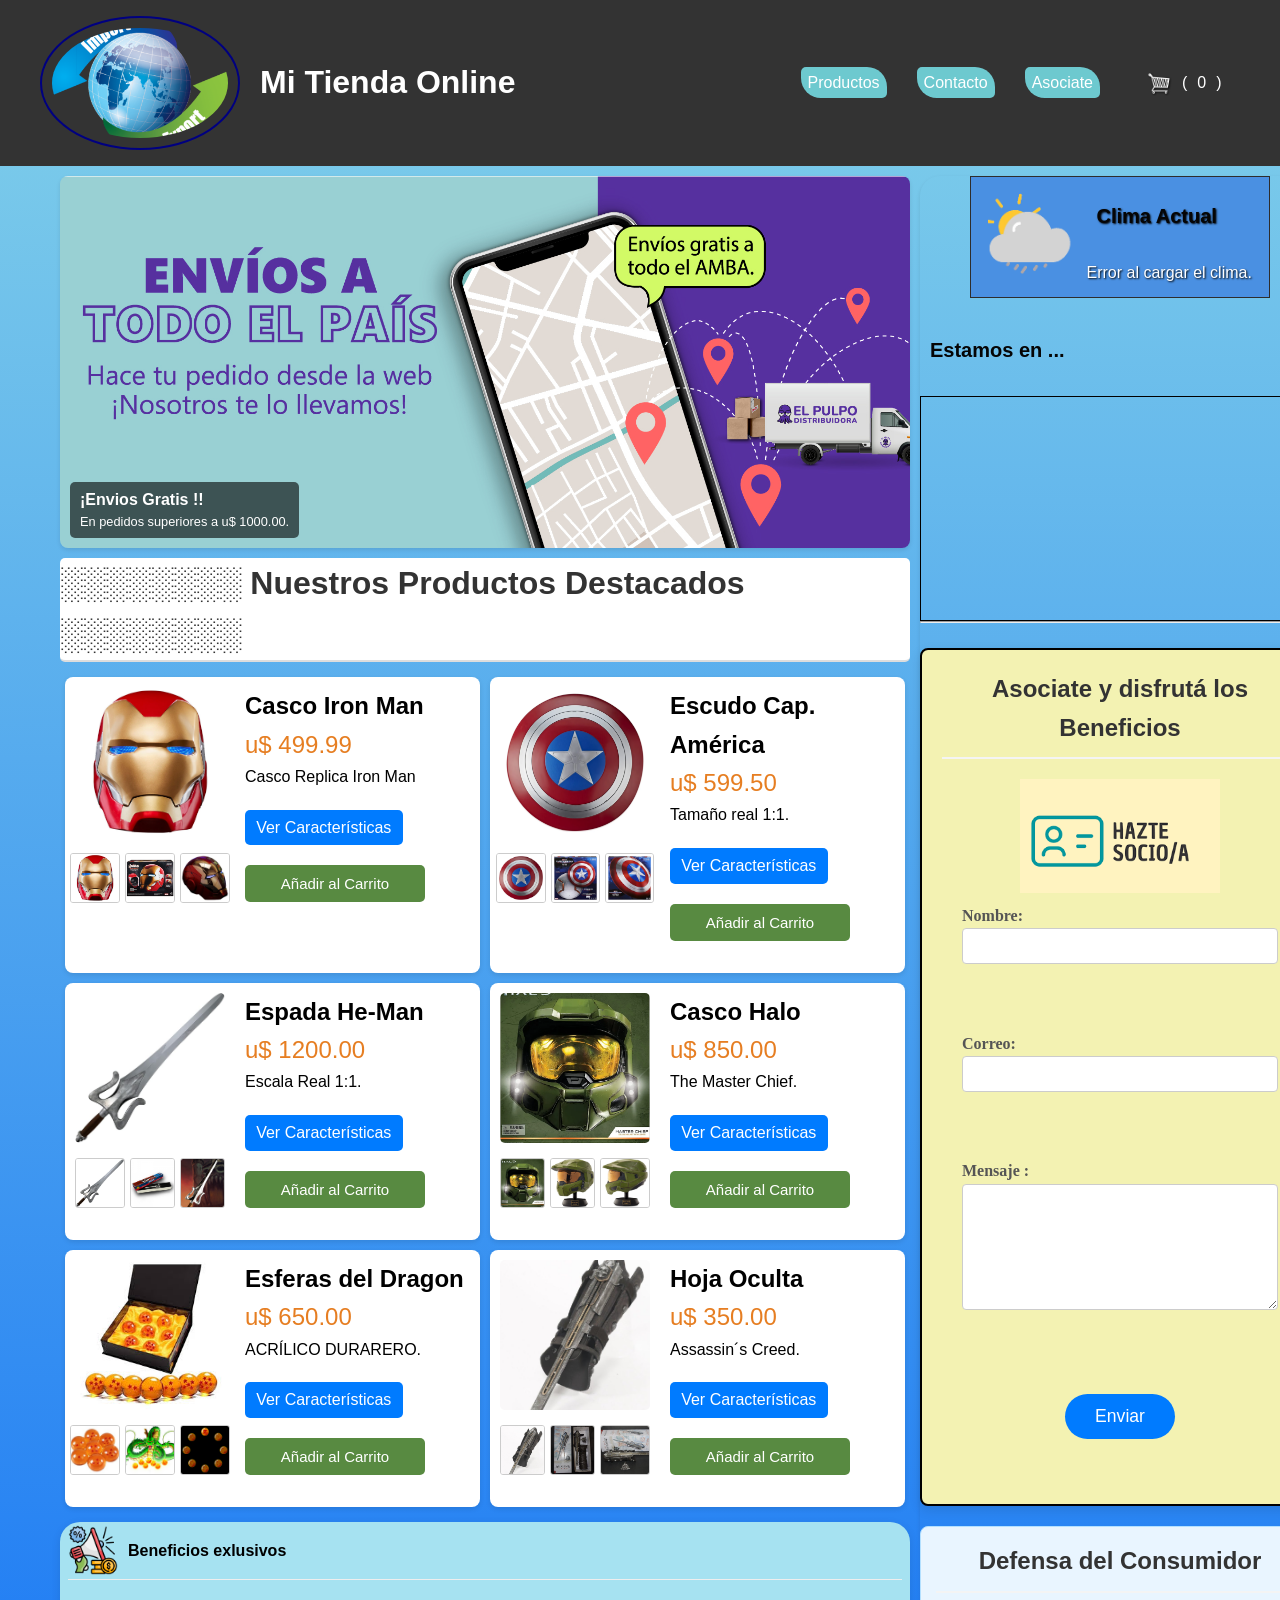
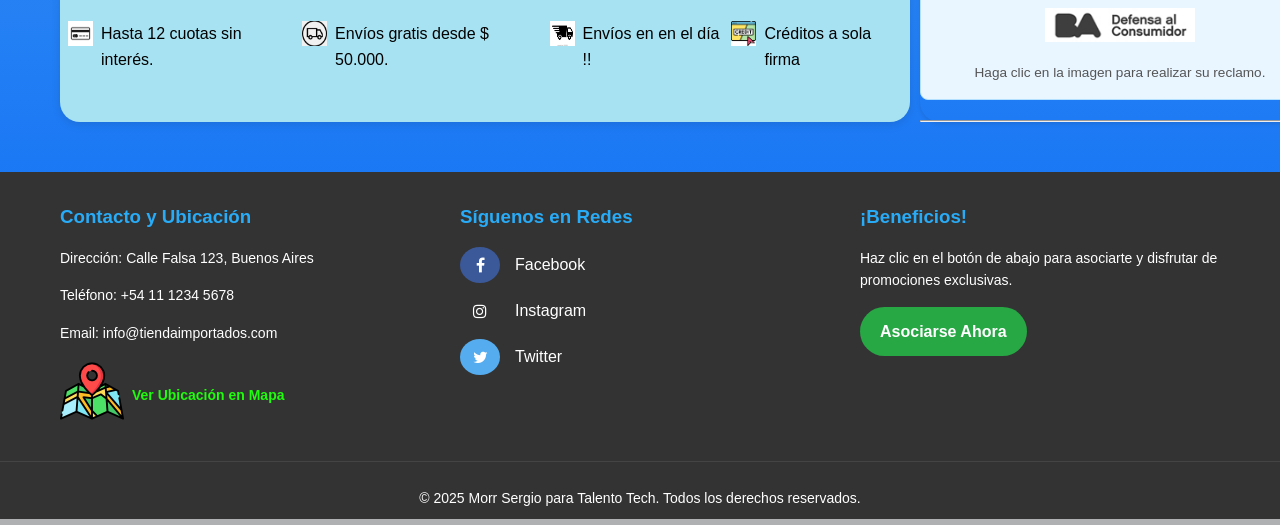
==== index.html @ f945c6f9 "Add files via upload" ====
<!DOCTYPE html>
<html lang="es">
<head>
    <meta charset="UTF-8">
    <meta name="viewport" content="width=device-width, initial-scale=1.0">
    <meta name="Keywords" lang="es" content="HTML,desarrollo,crear, ecommerce">
    <meta name="Keywords" lang="en" content="HTML,development,build, ecommerce">
    <meta name="description" content="HTML">
    <meta name="author" content="SEGAMO">
    <title>MiSitio-WEB</title>
    <link rel="stylesheet" href="./style.css"> 
    <link rel="stylesheet" href="https://cdnjs.cloudflare.com/ajax/libs/font-awesome/4.7.0/css/font-awesome.min.css">
    
</head>
<body>
    <header>
        <nav class="navbar">
            <div class="logo">
                <img src="./imag/logoimport1.png" alt="Logo de Mi Tienda" class="logo-img" loading="lazy">
                <span class="site-title">Mi Tienda Online</span> 
            </div>

            <ul class="nav-links" id="navLinks">
                <li><a href="#productos_destacados">Productos</a></li>
                <li><a href="#contacto">Contacto</a></li>
                <li><a href="#formulario">Asociate</a></li>
                <li class="cart-icon-container">
                    <a href="#" id="open-cart-btn">
                        <img src="./imag/carrito.png" alt="Icono de carrito" class="cart-img" loading="lazy"> 
                        (<span id="cart-count">0</span>)
                    </a>
                </li>   
            </ul>
            <div class="burger" id="burger">
                <div class="line1"></div>
                <div class="line2"></div>
                <div class="line3"></div>
            </div>
        </nav>
        <div id="cart-dropdown" class="cart-dropdown-content">
            <h2>🛒 Carrito de Compra</h2>
            <div id="items-carrito">
                <p>El carrito está vacío.</p>
            </div>
            <p>Total: $<span id="total-carrito">0.00</span></p>
            <button onclick="clearCart()">Vaciar Carrito</button>
            <button>Finalizar Compra</button>
        </div>

    </header>

    <main>
        <aside id="sidebar-vacio">
                <div id="imag-container-horizontal">
                        <img src="./imag/fondoclima.webp" alt="clima"  loading="lazy">
                        <div class="texto-clima" >
                            <h1>Clima Actual</h1>
                            <p id="temperatura">Cargando datos...<br>Pronóstico: Soleado</p> 
                        </div>
                </div>
            <br>
                <h1>Estamos en ...</h1>
            <div class="map-responsive" id="mapa">
                
                <iframe src="https://www.google.com/maps/embed?pb=!1m14!1m12!1m3!1d26270.66943883035!2d-58.522718499999996!3d-34.608367!2m3!1f0!2f0!3f0!3m2!1i1024!2i768!4f13.1!5e0!3m2!1ses-419!2sar!4v1764451738789!5m2!1ses-419!2sar" width="450" height="700" style="border:1px solid;" allowfullscreen="" loading="lazy" referrerpolicy="no-referrer-when-downgrade"></iframe>
            </div>
            <hr>
            <br>
            <div class="form-container" id="formulario-contacto">
                <h3>Asociate y disfrutá los Beneficios</h3>
                <form action="https://formspree.io/f/mandqkyv" method="POST" autocomplete="on" id="formulario">
                    <img src="./imag/socio.png" alt="socio"  loading="lazy">
                    <label><b>Nombre: </b><input type="text" name="nombre" required></label><br>
                    <br>
                    <label><b>Correo: </b><input type="email" name="correo" required></label><br>
                    <br>
                    <label><b>Mensaje : </b><textarea name="message" rows="6" cols="35" required></textarea></label>
                    <br><br>
                    <button type="submit" id="enviar">Enviar</button>
                    <br>
                    <br>
                    
                   
                </form>
            </div>
            <div class="defensa-consumidor-section">
                        <h3>Defensa del Consumidor</h3>
                        <a href="https://www.argentina.gob.ar/economia/industria-y-comercio/defensadelconsumidor" target="_blank" rel="noopener noreferrer" aria-label="Enlace a Defensa del Consumidor Argentina">
                            <img src="./imag/defensa1.jpg" alt="Logo Defensa del Consumidor"  loading="lazy" class="logo-defensa-img">
                        </a>
                        <p>Haga clic en la imagen para realizar su reclamo.</p>
            </div>
                    
                    <hr> 
        </aside>

        <div class="main-content-wrapper">
            <section class="slider-container" id="main-slider">
                <div class="slide">
                    <img src="./imag/envios.jpg" alt="Oferta de Verano" loading="lazy">
                    <div class="slide-content">
                        <h2>¡Envios Gratis !!</h2>
                        <p>En pedidos superiores a u$ 1000.00.</p>
                    </div>
                </div>
                <div class="slide">
                    <img src="./imag/cuotas.jpg" alt="Nuevos Productos" loading="lazy">
                    <div class="slide-content">
                        <h2>Cuotas</h2>
                        <p>Hasta 12 cuotas sin interes !!!.</p>
                    </div>
                </div>
                <div class="slide">
                    <img src="./imag/mercadopago.webp" alt="Envío Gratis" loading="lazy">
                     <div class="slide-content">
                        <h2>Mercado Pago</h2>
                        <p>Aceptamos Mercado Pago y Transferencia !!!.</p>
                    </div>
                </div>
            </section>
            <h1 class="section-title" id="productos_destacados">░░░░░░░░ Nuestros Productos Destacados ░░░░░░░░</h1>
            <section class="product-grid-container">
                
                <!-- PRODUCTO 1 -->
                <div class="product-card">
                    <div class="gallery">
                        <img src="./imag/casco1.jpg" alt="Imagen principal P1" class="main-image" id="mainImage1" loading="lazy">
                        <div class="thumbnails">
                            <img src="./imag/casco1.jpg" alt="P1 Thumbnail A" onclick="changeImage('mainImage1', './imag/casco1.jpg')" loading="lazy">
                            <img src="./imag/casco2.jpg" alt="P1 Thumbnail B" onclick="changeImage('mainImage1', './imag/casco2.jpg')" loading="lazy">
                            <img src="./imag/casco3.webp" alt="P1 Thumbnail C" onclick="changeImage('mainImage1', './imag/casco3.webp')" loading="lazy">
                        </div>
                    </div>
                    <div class="product-details">
                        <h1>Casco Iron Man</h1>
                        <p class="price">u$ 499.99</p>
                        <p>Casco Replica Iron Man </p>
                        <a href="./pages/pages1/index1.html" target="top" class="btn-features" loading="lazy">Ver Características</a>
                        <button onclick="addToCart({id: 1, name: 'Casco Iron man', price: 499.99, image: '../imag/casco1.jpg'})">Añadir al Carrito</button>
                    </div>
                </div>

                <!-- PRODUCTO 2 -->
                <div class="product-card">
                    <div class="gallery">
                        <img src="./imag/escudo1.webp" alt="Imagen principal P2" class="main-image" id="mainImage2" loading="lazy">
                        <div class="thumbnails">
                            <img src="./imag/escudo1.webp" alt="P2 Thumbnail A" onclick="changeImage('mainImage2', './imag/escudo1.webp')" loading="lazy">
                            <img src="./imag/escudo2.webp" alt="P2 Thumbnail B" onclick="changeImage('mainImage2', './imag/escudo2.webp')" loading="lazy">
                            <img src="./imag/escudo3.webp" alt="P2 Thumbnail B" onclick="changeImage('mainImage2', './imag/escudo3.webp')" loading="lazy">
                        </div>
                    </div>
                    <div class="product-details">
                        <h1>Escudo Cap. América</h1>
                        <p class="price">u$ 599.50</p>
                        <p>Tamaño real 1:1.</p>
                        <a href="./pages/pages2/index2.html" target="top" class="btn-features" loading="lazy">Ver Características</a>
                        <button onclick="addToCart({id: 2, name: 'Escudo Capitan América', price: 599.50, image: './imag/escudo1.webp'})">Añadir al Carrito</button>
                    </div>
                </div>

                <!--  PRODUCTO 3 -->
                <div class="product-card">
                    <div class="gallery">
                        <img src="./imag/espada1.jpg" alt="Imagen principal P3" class="main-image" id="mainImage3" loading="lazy">
                        <div class="thumbnails">
                             <img src="./imag/espada1.jpg" alt="P3 Thumbnail A" onclick="changeImage('mainImage3', './imag/espada1.jpg')" loading="lazy">
                            <img src="./imag/espada4.jpg" alt="P3 Thumbnail B" onclick="changeImage('mainImage3', './imag/espada4.jpg')" loading="lazy">
                            <img src="./imag/espada3.jpg" alt="P3 Thumbnail B" onclick="changeImage('mainImage3', './imag/espada3.jpg')" loading="lazy">
                        </div>
                    </div>
                    <div class="product-details">
                        <h1>Espada He-Man</h1>
                        <p class="price">u$ 1200.00</p>
                        <p>Escala Real 1:1.</p>
                        <a href="./pages/pages3/index3.html" target="top" class="btn-features">Ver Características</a>
                        <button onclick="addToCart({id: 3, name: 'Espada de Heman', price: 1200.00, image: './imag/espada1.jpg'})" loading="lazy">Añadir al Carrito</button>
                    </div>
                </div>
                
                <!-- PRODUCTO 4 -->
                <div class="product-card">
                    <div class="gallery">
                        <img src="./imag/halo1.webp" alt="Imagen principal P4" class="main-image" id="mainImage4" loading="lazy">
                        <div class="thumbnails">
                             <img src="./imag/halo1.webp" alt="P4 Thumbnail A" onclick="changeImage('mainImage4', './imag/halo1.webp')" loading="lazy">
                            <img src="./imag/halo2.webp" alt="P4 Thumbnail B" onclick="changeImage('mainImage4', './imag/halo2.webp')" loading="lazy">
                            <img src="./imag/halo3.webp" alt="P4 Thumbnail B" onclick="changeImage('mainImage4', './imag/halo3.webp')" loading="lazy">
                        </div>
                    </div>
                    <div class="product-details">
                        <h1>Casco Halo </h1>
                        <p class="price">u$ 850.00</p>
                        <p>The Master Chief.</p>
                        <a href="./pages/pages4/index4.html" target="top" class="btn-features">Ver Características</a>
                        <button onclick="addToCart({id: 4, name: 'Casco Halo', price: 850.00, image: './imag/casco1.jpg'})">Añadir al Carrito</button>
                    </div>
                </div>
                <!-- PRODUCTO 5 -->
                <div class="product-card">
                    <div class="gallery">
                        <img src="./imag/esfera1.jpeg" alt="Imagen principal P5" class="main-image" id="mainImage5" loading="lazy">
                        <div class="thumbnails">
                             <img src="./imag/esfera2.jpeg" alt="P5 Thumbnail A" onclick="changeImage('mainImage5', './imag/esfera2.jpeg')" loading="lazy">
                            <img src="./imag/esfera3.jpeg" alt="P5 Thumbnail B" onclick="changeImage('mainImage5', './imag/esfera3.jpeg')" loading="lazy">
                            <img src="./imag/esfera4.gif" alt="P5 Thumbnail B" onclick="changeImage('mainImage5', './imag/esfera4.gif')" loading="lazy">
                        </div>
                    </div>
                    <div class="product-details">
                        <h1>Esferas del Dragon </h1>
                        <p class="price">u$ 650.00</p>
                        <p>ACRÍLICO DURARERO.</p>
                        <a href="./pages/pages5/index5.html" target="top" class="btn-features">Ver Características</a>
                        <button onclick="addToCart({id: 5, name: 'Esferas del Dragon', price: 850.00, image: './imag/esfera4.gif'})">Añadir al Carrito</button>
                    </div>
                </div>
                <!--PRODUCTO 6 -->
                <div class="product-card">
                    <div class="gallery">
                        <img src="./imag/daga1.jpg" alt="Imagen principal P6" class="main-image" id="mainImage6" loading="lazy">
                        <div class="thumbnails">
                             <img src="./imag/daga1.jpg" alt="P6 Thumbnail A" onclick="changeImage('mainImage6', './imag/daga1.jpg')" loading="lazy">
                            <img src="./imag/daga2.jpg" alt="P6 Thumbnail B" onclick="changeImage('mainImage6', './imag/daga2.jpg')" loading="lazy">
                            <img src="./imag/daga3.jpg" alt="P6 Thumbnail B" onclick="changeImage('mainImage6', './imag/daga3.jpg')" loading="lazy">
                        </div>
                    </div>
                    <div class="product-details">
                        <h1>Hoja Oculta  </h1>
                        <p class="price">u$ 350.00</p>
                        <p>Assassin´s Creed.</p>
                        <a href="./pages/pages6/index6.html" target="top" class="btn-features">Ver Características</a>
                        <button onclick="addToCart({id: 6, name: 'Hoja Oculta', price: 850.00, image: './imag/....'})">Añadir al Carrito</button>
                    </div>
                </div>
            </section>
            
            <!-- BENEFICIOS -->
            <article>
                <div class="articulo2-wrapper">
                        <div class="beneficios-titulo">
                            <img src="./imag/descuento.png" alt="logo" class="logo-beneficio" loading="lazy">
                            <p><strong>Beneficios exlusivos</strong></p>
                        </div>
                        <br>
                        <div class="beneficios-iconos">
                            <img src="./imag/tarjetaicon.jpg" alt="medios" style="width: 25px;height:25px" loading="lazy">
                            <p>Hasta 12 cuotas sin interés.</p>
                            <br>
                            <img src="./imag/envio.png" alt="envios" style="width: 25px;height:25px" loading="lazy"> 
                            <p>Envíos gratis desde $ 50.000.</p>  
                            <br>
                            <img src="./imag/enviorapido.png" alt="enviosrapido" style="width: 25px;height:25px" loading="lazy"> 
                            <p>Envíos en en el día !!</p> 

                            <img src="./imag/creditos.png" alt="creditos" style="width: 25px;height:25px" loading="lazy"> 
                            <p>Créditos a sola firma </p> 
                        </div>              
                </div>
            </article>
        </div>
    </main>

    <!-- Footer -->
    <footer>
        <div class="footer-container" id="contacto">
            <div class="footer-section">
                <h3>Contacto y Ubicación</h3>
                <p>Dirección: Calle Falsa 123, Buenos Aires</p>
                <p>Teléfono: +54 11 1234 5678</p>
                <p>Email: info@tiendaimportados.com</p>
                <p>
                <a href="#mapa" class="footer-map-link">
                    <i><img src="./imag/localizacion.png" alt="mapa" loading="lazy"></i> Ver Ubicación en Mapa
                </a>
            </p>
   
            </div>
            <div class="footer-section">
                <h3>Síguenos en Redes</h3>
                <ul class="social-links">
                    <li>
                        <a href="https://www.facebook.com" target="_blank" aria-label="Facebook">
                            <i class="fa fa-facebook"></i> Facebook
                        </a>
                    </li>
                    <li>
                        <a href="https://www.instagram.com" target="_blank" aria-label="Instagram">
                            <i class="fa fa-instagram"></i> Instagram
                        </a>
                    </li>
                    <li>
                        <a href="https://publish.twitter.com" target="_blank" aria-label="twiter">
                            <i class="fa fa-twitter"></i> Twitter
                        </a>
                    </li>
                </ul>
            </div>
            <div class="footer-section">
                <h3>¡Beneficios!</h3>
                <p>Haz clic en el botón de abajo para asociarte y disfrutar de promociones exclusivas.</p>
                <a href="#formulario-contacto" class="btn-footer-promo">
                    Asociarse Ahora
                </a>
            </div>
        </div>
        <div class="footer-bottom">
            <p>&copy; 2025 Morr Sergio para Talento Tech. Todos los derechos reservados.</p>
        </div>
        
    </footer>
        <button onclick="scrollToTop()" id="scrollToTopBtn" title="Ir arriba" aria-label="Ir arriba">
        <i class="fa fa-arrow-up"></i>
    </button>

    <script src="scripst.js"></script> 
</body>
</html>
---- style.css ----
* {
    box-sizing: border-box; 
    margin: 0; 
    padding: 0; 
    
}
html, body {
    line-height: 1.6;
    width: 100%;
    overflow-x: hidden; 
    
}

body {
    font-family: sans-serif;
    display: flex;
    flex-direction: column;
    min-height: 200vh;
    padding: 0;
    background: linear-gradient(to bottom, #82d1e9, #0767f7);
    background-color: #afb0b1; /* Color de respaldo */
    
}

header {
    background: #333;
    padding: 1rem 15px; 
    color: white;
    padding: 1rem ;
    position: sticky;
    top: 0;
    z-index: 1000;
}

.navbar {
    display: flex;
    justify-content: space-between;
    align-items: center;
    /**/
    max-width: 1200px;
    margin: 0 auto; 
    width: 100%;
    position: relative;
}


.logo {
    display: flex;
    align-items: center;
}

.logo-img {
    width: 200px; 
    height: auto;
    border: 2px solid navy;
    border-radius: 70%;
    padding: 10px;
}
.site-title {
    color: white; 
    font-size: 2rem; 
    font-weight: bold;
    margin-left: 20px; 
    white-space: nowrap; 
    overflow: hidden;
    text-overflow: ellipsis; 
    
}
.section-title {
    font-size: 2.0rem;
    color: #333;
    margin-bottom: 0; 
    padding-left: 10px; 
    border-bottom: 2px solid #ddd; 
    padding-bottom: 0;
    background-color: white;
    border-radius: 5px;
    padding: 0;
}
.nav-links {
    list-style: none;
    display: flex;
    align-items: center; 
    
}

.nav-links li a {
    color: white;
    text-decoration: none;
    margin-left: 30px; 
    background-color: rgb(109, 201, 207);
    border-radius: 5px 20px 5px 20px;
    padding: 7px;
}
.nav-links li a:hover {  
    background-color: rgb(130, 220, 225); 
    box-shadow: 0 0 15px 3px #00aaff; 
}

.cart-icon-container { 
    margin-left: 10px; 
}

.cart-icon-container a {
    width: 100px;
    cursor: pointer;
    color: white; 
    display: flex; 
    align-items: center;
    gap: 10px; 
    background-color: transparent !important;
    box-shadow: 0 0 0 0 !important;
}

.cart-img { 
    width: 25px; 
    height: auto; }

.burger div {
    width: 25px; 
    height: 3px;
    background-color: white;
    margin: 5px; 
    transition: all 0.3s ease;
}
.burger { 
    display: none; 
    cursor: pointer; }


/* MAIN */
main {
    display: flex; 
    z-index: 1;
    flex: 1;
    padding: 10px; 
    gap: 10px; 
    max-width: 1500px; 
    margin-left: 50px ; 
    width: 100%;
    flex-direction: row-reverse; 
}

.main-content-wrapper {
    display: flex;
    flex-direction: column; 
    flex-grow: 1; 
    gap: 10px; 
    min-width: 0; 
    position: relative;
}

aside#sidebar-vacio {
    width: 100%;
    flex-basis: 400px;
    background:transparent;
    padding: 0px;
    height: fit-content;
    flex-shrink: 0; 
    box-shadow: 0 2px 4px rgba(0,0,0,0.1); 
    min-width: 200px; 
    border-radius: 20px;
}

aside#sidebar-vacio h1 {
    color: #050505; 
    font-size: 20px;
    margin-bottom: 20px;
    padding: 10px;
}
aside#sidebar-vacio h3 {
    font-size: 1.5rem;
    color: #333;
    margin-bottom: 15px;
    border-bottom: 2px solid #f4f4f4; 
    padding-bottom: 10px;
}
.map-responsive h1{
    font-size: 20px;
}
.map-responsive{
    overflow:hidden;
    padding-bottom:56.25%;
    position:relative;
    height:0;
    margin-top: 10px;

}
#imag-container-horizontal {
    display: flex;            
    align-items: center;      
    justify-content: center;   
    max-width: 300px;          
    margin: 0 auto;           
    gap: 15px;                
    border: 1px solid #2e2d2d;
    padding: 10px;
    background-color: #4a90e2; 
    color: #fff;                 
    text-shadow: 1px 1px 2px #000; 
}

#imag-container-horizontal img {
    height: 100px;             
    width: 30%;               
    object-fit: cover;         
}


.texto-clima {
    text-align: left; 
    display: flex;
    flex-direction: column;
}

.texto-clima h1 {
    margin: 0 0 5px 0; 
    font-size: 1.2em;  
}

#temperatura {
    font-size: 1em;
    margin: 0;           
    line-height: 1.4;    
}
.map-responsive iframe{
    left:0;
    top:0;
    height:100%;
    width:100%;
    position:absolute;
}
.form-container{
    text-align: center;
    background-color: #f3f2b2;
    border: 2px solid black; 
    box-shadow: 0 4px 12px rgba(0, 0, 0, 0.1); 
    border-radius: 8px; 
    padding: 20px; 
}

#asociate {
    font-family: 'Lucida Sans', 'Lucida Sans Regular', 'Lucida Grande', 'Lucida Sans Unicode', Geneva, Verdana, sans-serif;
    color: black;
    display: inline-table;
    justify-content: center;
    text-align: center;
    margin: 10px;
}

#formulario {
    margin: 20px;
    align-items: center;
    text-align: center;
    font-family: 'Times New Roman', Times, serif;
    background-color: #f3f2b2;
}

#enviar{
    color: rgb(253, 253, 253);
    font-size: 20px;
    background-color: #3B5998;
    width: 100px;
}

/* CARRITO */
.cart-dropdown-content {
    display: none; 
    position: absolute; 
    right: 1rem; 
    top: 60px; 
    background-color: #f9f9f9;
    min-width: 400px; 
    box-shadow: 0px 8px 16px 0px rgba(0,0,0,0.2); 
    padding: 12px; 
    z-index: 1;
    border-radius: 5px; 
    color: #333;
}
.cart-dropdown-content.show { 
    display: block; 
}

.cart-item { margin-bottom: 1rem; 
    padding-bottom: 0.5rem; 
    border-bottom: 1px solid #eee; 
}
.cart-item img { 
    width: 50px; 
    height: 50px; 
    object-fit: cover; 
    border-radius: 3px; 
    filter: none; 
}

.cart-item-manageable { 
    display: flex; 
    align-items: center; 
    justify-content: space-between; 
}

.cart-item-controls { 
    display: flex; 
    align-items: center; 
    gap: 15px;}

.cart-item-controls button {
    background-color: #eee; 
    color: #333; 
    border: 1px solid #ccc; 
    padding: 3px 8px; 
    cursor: pointer;
    font-size: 14px; 
    width: auto; 
    margin-top: 0; 
    border-radius: 3px;
    
}
.cart-item-controls button:hover { 
    background-color: #ddd; 
}

.cart-item-controls span { 
    padding: 0 5px; 
    font-size: 14px; 
}

.remove-item-btn {
    color: rgb(252, 250, 250); 
    background-color: #e74c3c !important; 
    border: 1px solid #0a0a0a !important; 
    padding: 4px 6px !important;
}

/* --- PRODUCTOS Y TARJETAS --- */
.product-grid-container {
    flex-grow: 1; 
    display: grid; 
    grid-template-columns: repeat(auto-fit, minmax(400px, 1fr));
    gap: 10px; 
    min-width: 0; 
    /*background-color: rgb(231, 226, 226);*/
    width: 100%;
    height: auto;
    padding: 5px;
}
.product-card {
    display: flex; 
    gap: 20px; 
    background: white; 
    padding: 10px; 
    box-shadow: 0 2px 5px rgba(0,0,0,0.1);
    border-radius: 8px; 
    box-sizing: border-box;
    font-size: 1rem;
    box-shadow: 20 30 40 50;
    align-items: stretch;
    
}

.gallery { 
    width: 150px; 
    flex-shrink: 0; 
    margin-bottom: 0;
    
}

.main-image { 
    width: 100%; 
    height: 150px; 
    object-fit: cover; 
    border-radius: 5px; 
    margin-bottom: 0.5rem; 
}

.thumbnails { 
    display: flex; 
    gap: 5px; 
    justify-content: center; 
}

.thumbnails img { 
    width: 50px; 
    height: 50px; 
    object-fit: cover; 
    cursor: pointer; 
    border: 1px solid #ccc; 
    border-radius: 3px; 
    transition :border-color 0.3s; 
} 

.thumbnails img:hover { 
    border-color: #000; 
}

.product-details { 
    flex: 1; 
    display: flex; 
    flex-direction: column; 
    padding-bottom: 10px;
    margin-top: 0;
    height: 100%;
}
.product-details > *:last-child {
    margin-bottom: 0 !important;
    padding-bottom: 10px !important;
}


.product-details h1 {
    font-size: 1.5rem; 
}

.price { 
    font-size: 1.5rem; 
    color: #e67e22; 
}

button { 
    background-color: #588a41; 
    color: white; 
    padding: 10px 15px; 
    border: none; 
    cursor: pointer; 
    margin-top: 10px; 
    width: 80%; 
    border-radius: 5px;
    font-size: 15px;
}
button:hover{
    background-color: #5aaf14;
}

.btn-features {
    display: inline-block;
    padding: 5px;
    background-color: #007bff; 
    color: white;
    text-decoration: none; 
    border-radius: 5px;
    text-align: center;
    margin-bottom: 10px; 
    cursor: pointer;
    align-self: flex-start; 
    margin-top: 20px;
    width: 70%;
}

.btn-features:hover {
    background-color: #0056b3;
}
/* Footer */
footer {
    background-color: #333; 
    color: #fff; 
    padding: 20px 0 10px;
    margin-top: 40px; 
    width: 100%;
}

.footer-container {
    display: flex;
    justify-content: space-around; 
    max-width: 1200px;
    margin: auto;
    flex-wrap: wrap; 
}

.footer-section {
    flex: 1;
    min-width: 200px; 
    padding: 10px 20px;
}

.footer-section h3 {
    color: rgb(41, 172, 248); 
    margin-bottom: 15px;
}
.footer-map-link {
    color: rgb(32, 253, 12); 
    text-decoration: none;
    font-weight: bold;
    display: inline-flex; 
    align-items: center; 
    transition: color 0.3s ease;
}
.map-icon {
    width: 15px;
    height: auto;
    
}
.footer-map-link:hover {
    color: #f7ed62; 
    text-decoration: underline;
}

.footer-map-link i {
    margin-right: 8px; 
    font-size: 1rem; 
}
/* REDES*/
.social-links {
    list-style: none; 
    padding: 0;
}

.social-links li a {
    color: #fff; 
    text-decoration: none; 
    display: flex; 
    align-items: center; 
    margin-bottom: 10px; 
    transition: color 0.3s ease; 
}

.fa, .fab {
  padding: 10px; 
  font-size: 20px; 
  width: 40px; 
  border-radius: 50%; 
  text-align: center;
  text-decoration: none;
  color: white; 
}

.fa:hover, .fab:hover {
  opacity: 0.8; 
}

.fa-facebook {
  background: #3B5998;
  font-size: 20px;
  width: 40px; 
  border-radius: 50%;
  text-align: center;
  text-decoration: none;
}

.fa-twitter {
  background: #55ACEE;
}


.fab.fa-instagram {
    background-color: red !important; 
    box-shadow: 0px 3px 10px rgba(0,0,0,.25);
}

.social-links li a i {
    margin-right: 15px; 
}


.social-links li a:hover {
    color: rgb(41, 172, 248); 
}


/*INFERIOR Y FORMULARIO */
.footer-bottom {
    text-align: center;
    margin-top: 20px;
    padding-top: 10px;
    border-top: 1px solid #444; 
    font-size: 0.9em;
}

.footer-section form input, .footer-section form button {
    padding: 8px;
    margin-top: 5px;
    width: 90%;
}
.btn-footer-promo {
    display: inline-block;
    margin-top: 15px;
    padding: 12px 20px;
    background-color: #28a745; 
    color: white;
    text-decoration: none;
    border-radius: 50px; 
    font-weight: bold;
    text-align: center;
    transition: background-color 0.3s ease, transform 0.2s ease;
}

.btn-footer-promo:hover {
    background-color: #218838;
    transform: translateY(-2px);
}
footer p {
    margin-top: 15px;
    font-size: 14px;
}

/* --- SLIDER --- */
.slider-container {
    width: 100%;
    position: relative; 
    overflow: hidden; 
    border-radius: 8px; 
    box-shadow: 0 2px 4px rgba(0, 0, 0, 0.1);
    min-width: 0; 
    aspect-ratio: 16 / 7;
}

.slide { 
    display: none; 
    width: 100%; height: 100%; 
    position: relative; 
}
.slide img { 
    width: 100%; 
    height: 100%; 
    object-fit: cover; 
}

.slide-content {
    position: absolute; 
    bottom: 10px; 
    left: 10px; 
    background: rgba(0, 0, 0, 0.6);
    color: white; 
    padding: 5px 10px; 
    border-radius: 5px;

}
.slide-content h2 { 
    font-size: 1rem; 
    margin: 0; 
}

.slide-content p { 
    font-size: 0.8rem; 
    margin: 0; 
}

.slide.active-slide { 
    display: block; 
}

/*  ARTÍCULO  */
.articulo2-wrapper { 
    height: 200px;
    background: #a6e2f1; 
    padding: 0.5rem; 
    border-radius: 20px; 
    box-shadow: 0 3px 10px rgba(0,0,0,0.1);
}
.beneficios-titulo { 
    height: 50px;
    display: flex; 
    align-items: center; 
    gap: 10px; 
    border-bottom: 1px solid #eee; 
    padding-bottom: 0.5rem;
}
.logo-beneficio { 
    width: 50px !important; 
    height: 50px !important; }

.beneficios-iconos { 
    display: flex; 
    flex-wrap:nowrap; 
    justify-content:space-around; 
    gap: 0.5rem; 
    padding-top: 1rem;
}
/*form */
.form-container input[type="text"],
.form-container input[type="email"],
.form-container textarea {
    width: 100%;
    padding: 8px 12px; 
    margin-bottom: 10px;
    border: 1px solid #ccc; 
    border-radius: 4px; 
    box-sizing: border-box;
    font-size: 1rem;
    transition: border-color 0.3s ease, box-shadow 0.3s ease; 
}

.form-container input[type="text"]:focus,
.form-container input[type="email"]:focus,
.form-container textarea:focus {
    border-color: #007bff; 
    box-shadow: 0 0 0 2px rgba(0, 123, 255, 0.25); 
    outline: none; 
}

#enviar {
    background-color: #007bff; 
    color: white;
    font-size: 1.1rem;
    padding: 12px 30px;
    border: none;
    border-radius: 50px; 
    cursor: pointer;
    transition: background-color 0.3s ease, transform 0.2s ease; 
    width: auto; 
    margin-top: 10px;
}

#enviar:hover {
    background-color: #0056b3;
    transform: translateY(-2px); 
}

.form-container label {
    display: block;
    text-align: left;
    margin-bottom: 5px;
    font-weight: 600; 
    color: #555;
    
}
.form-container img {
    max-width: 200px; 
    height: auto;
    margin: 0 auto 10px; 
    display: block;
}

/* responsive */
@media (max-width: 768px) {
    .burger { 
        display: block; 
        cursor: pointer; 
    }
    .burger.toggle .line1 { transform: rotate(-45deg) translate(-5px, 6px); }
    .burger.toggle .line2 { opacity: 0; }
    .burger.toggle .line3 { transform: rotate(45deg) translate(-5px, -6px); }

    
    .nav-links {
        list-style: none;
        position: absolute; 
        right: 0; 
        top: 100%; 
        width: 250px; 
        background-color: #333; 
        display: flex;
        flex-direction: column;
        text-align: center;
        z-index: 998;
        height: 0; 
        opacity: 0;
        overflow: hidden; 
        transition: height 0.3s ease-out, opacity 0.3s ease-out;
    }

    .nav-links.nav-active { 
        opacity: 1;
        height: auto; 
        max-height: 500px; 
    }

    .nav-links li { 
        width: 100%;
        text-align: center; 
        margin: 0; 
    }
    .nav-links li a { 
        display: block;
        color: white;
        background-color: #333;
        padding: 15px 0;
        border-bottom: 1px solid #444; 
        margin: 0;
        border-radius: 0;
    }
    
    
    .navbar { 
        padding: 0 10px; 
        position: relative; 
    } 
    main { 
        flex-direction: column; 
        padding: 10px; 
        margin-left: 0; 
    }
    aside#sidebar-vacio { 
        flex-basis: auto; 
        min-width: unset; 
        margin-bottom: 20px; 
    }
    .main-content-wrapper { 
        order: 1; 
        gap: 10px; 
    }
    .product-card { 
        flex-direction: column; 
    } 
    
}
.defensa-consumidor-section {
    margin-top: 20px;
    text-align: center; 
    padding: 15px;
    background-color: #e9f5ff; 
    border: 1px solid #b3e0ff;
    border-radius: 8px;
    margin-bottom: 20px;
}

.defensa-consumidor-section h3 {
    font-size: 1.2rem;
    color: #0056b3;
    margin-bottom: 10px;
    border-bottom: none; 
    padding-bottom: 0;
}

.defensa-consumidor-section p {
    font-size: 0.85rem;
    color: #555;
    margin-top: 20px;
}

.logo-defensa-img {
    max-width: 150px; 
    height: auto;
    display: block;
    margin: 0 auto; 
    transition: transform 0.3s ease;
}

.defensa-consumidor-section a:hover .logo-defensa-img {
    transform: scale(1.05); 
}

#scrollToTopBtn {
    display: none; 
    position: fixed; 
    bottom: 20px; 
    right: 20px; 
    z-index: 99; 
    border: 1px solid black;
    outline: none;
    background-color: #d8471b; 
    color: white; 
    cursor: pointer;
    padding: 10px;
    border-radius: 50% ; 
    font-size: 18px;
    box-shadow: 0 4px 8px rgba(0,0,0,0.2);
    transition: background-color 0.3s, opacity 0.9s;
    width: 100px;
    height: 60px;
    display: flex; 
    justify-content: center;
    align-items: center;
}

#scrollToTopBtn:hover {
    background-color: #e6a174;
    scroll-behavior: smooth;
}

@media screen and (max-width: 900px) {

    main {
        flex-direction: column-reverse; 
        margin-left: 0; 
        padding: 5px;
        margin-right: 5px;
    }
    
    .section-title {
        font-size: 1.2rem; 
        padding: 10px;    
        margin-bottom: 10px; 
    }
    
    aside#sidebar-vacio {
        flex-basis: auto;
        min-width: unset; 
        width: 100%;
        margin-top: 20px; 
    }

    .map-responsive {
        display: none;
    }

    .product-grid-container {
        grid-template-columns: repeat(auto-fit, minmax(300px, 1fr));
    }
    
    .footer-container {
        flex-direction: column;
        padding: 0 20px;
    }
    #scrollToTopBtn {
        padding: 10px; 
        font-size: 16px;
        bottom: 10px;
        right: 10px;
    }
}

/* responsive 600px */
@media screen and (max-width: 600px) {
    
    .section-title {
        font-size: 1rem; 
        padding: 10px;    
        margin-bottom: 10px; 
    }
    
    .product-grid-container {
         grid-template-columns: 1fr; 
    }

    .product-card {
        flex-direction: column; 
        text-align: center;
    }
    
    .gallery { 
        width: 100%; 
    } 

    .form-container {
        font-size: 16px; 
        padding: 10px;
    }

    #formulario {
        margin: 10px; 
    }

    aside#sidebar-vacio h1,
    aside#sidebar-vacio h3 {
        font-size: 1rem; 
    }

    
    .site-title {
        font-size: 1rem;
        margin-left: 5px;
    }
    #scrollToTopBtn {
        padding: 10px; 
        font-size: 16px;
        bottom: 10px;
        right: 10px;
    }
}
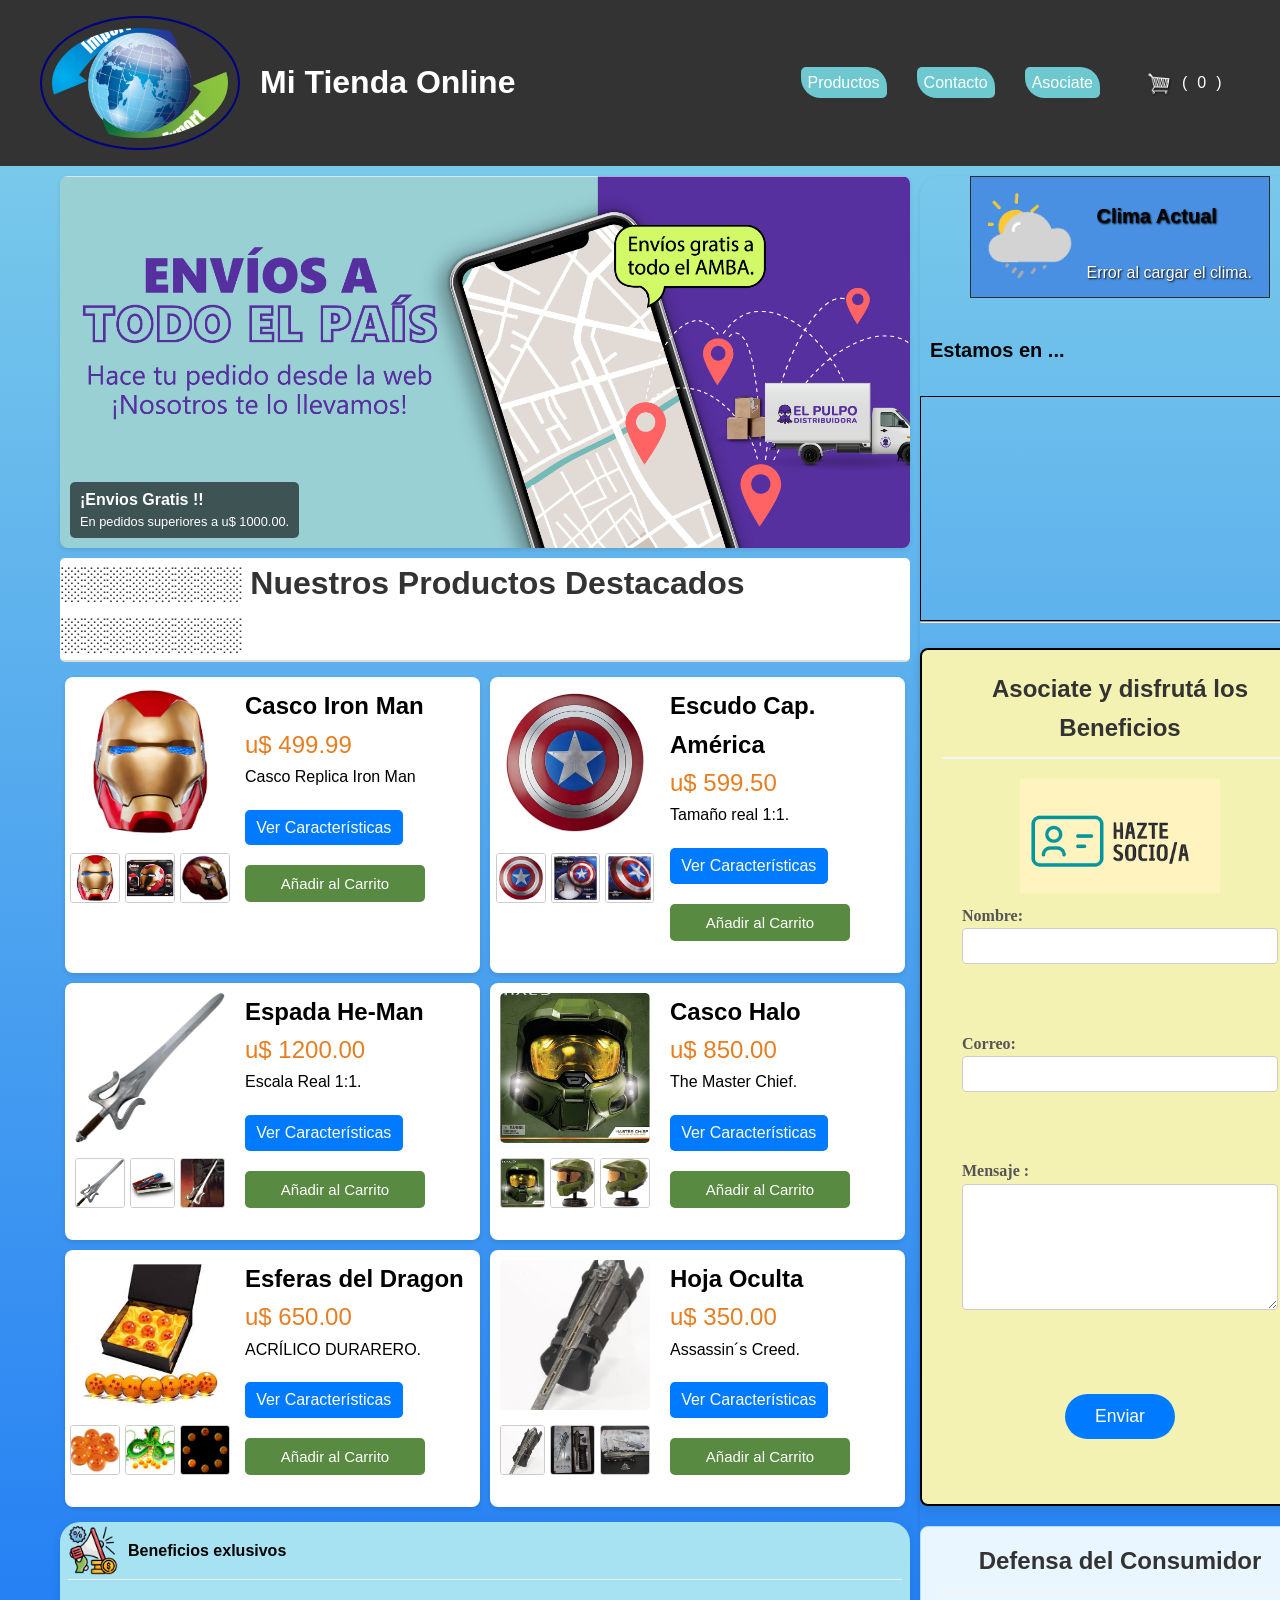
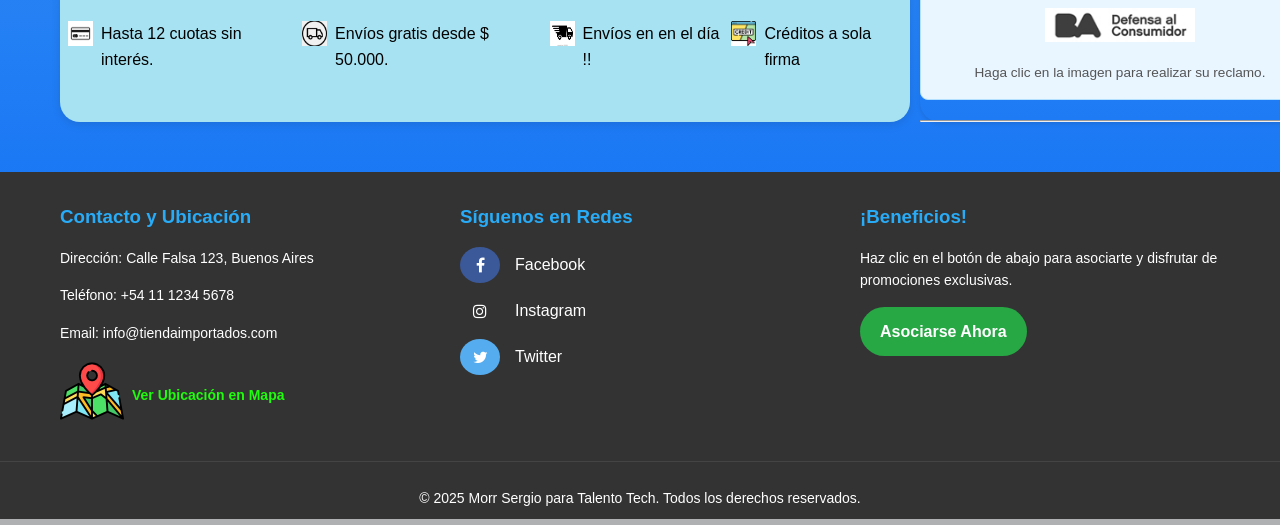
==== commit f7b1cb3d: "Update index.html" ====
--- a/index.html
+++ b/index.html
@@ -135,7 +135,7 @@
                         <h1>Casco Iron Man</h1>
                         <p class="price">u$ 499.99</p>
                         <p>Casco Replica Iron Man </p>
-                        <a href="./pages/pages1/index1.html" target="top" class="btn-features" loading="lazy">Ver Características</a>
+                        <a href="pages/pages1/index1.html" target="top" class="btn-features" loading="lazy">Ver Características</a>
                         <button onclick="addToCart({id: 1, name: 'Casco Iron man', price: 499.99, image: '../imag/casco1.jpg'})">Añadir al Carrito</button>
                     </div>
                 </div>
@@ -314,4 +314,5 @@
 
     <script src="scripst.js"></script> 
 </body>
-</html>+
+</html>
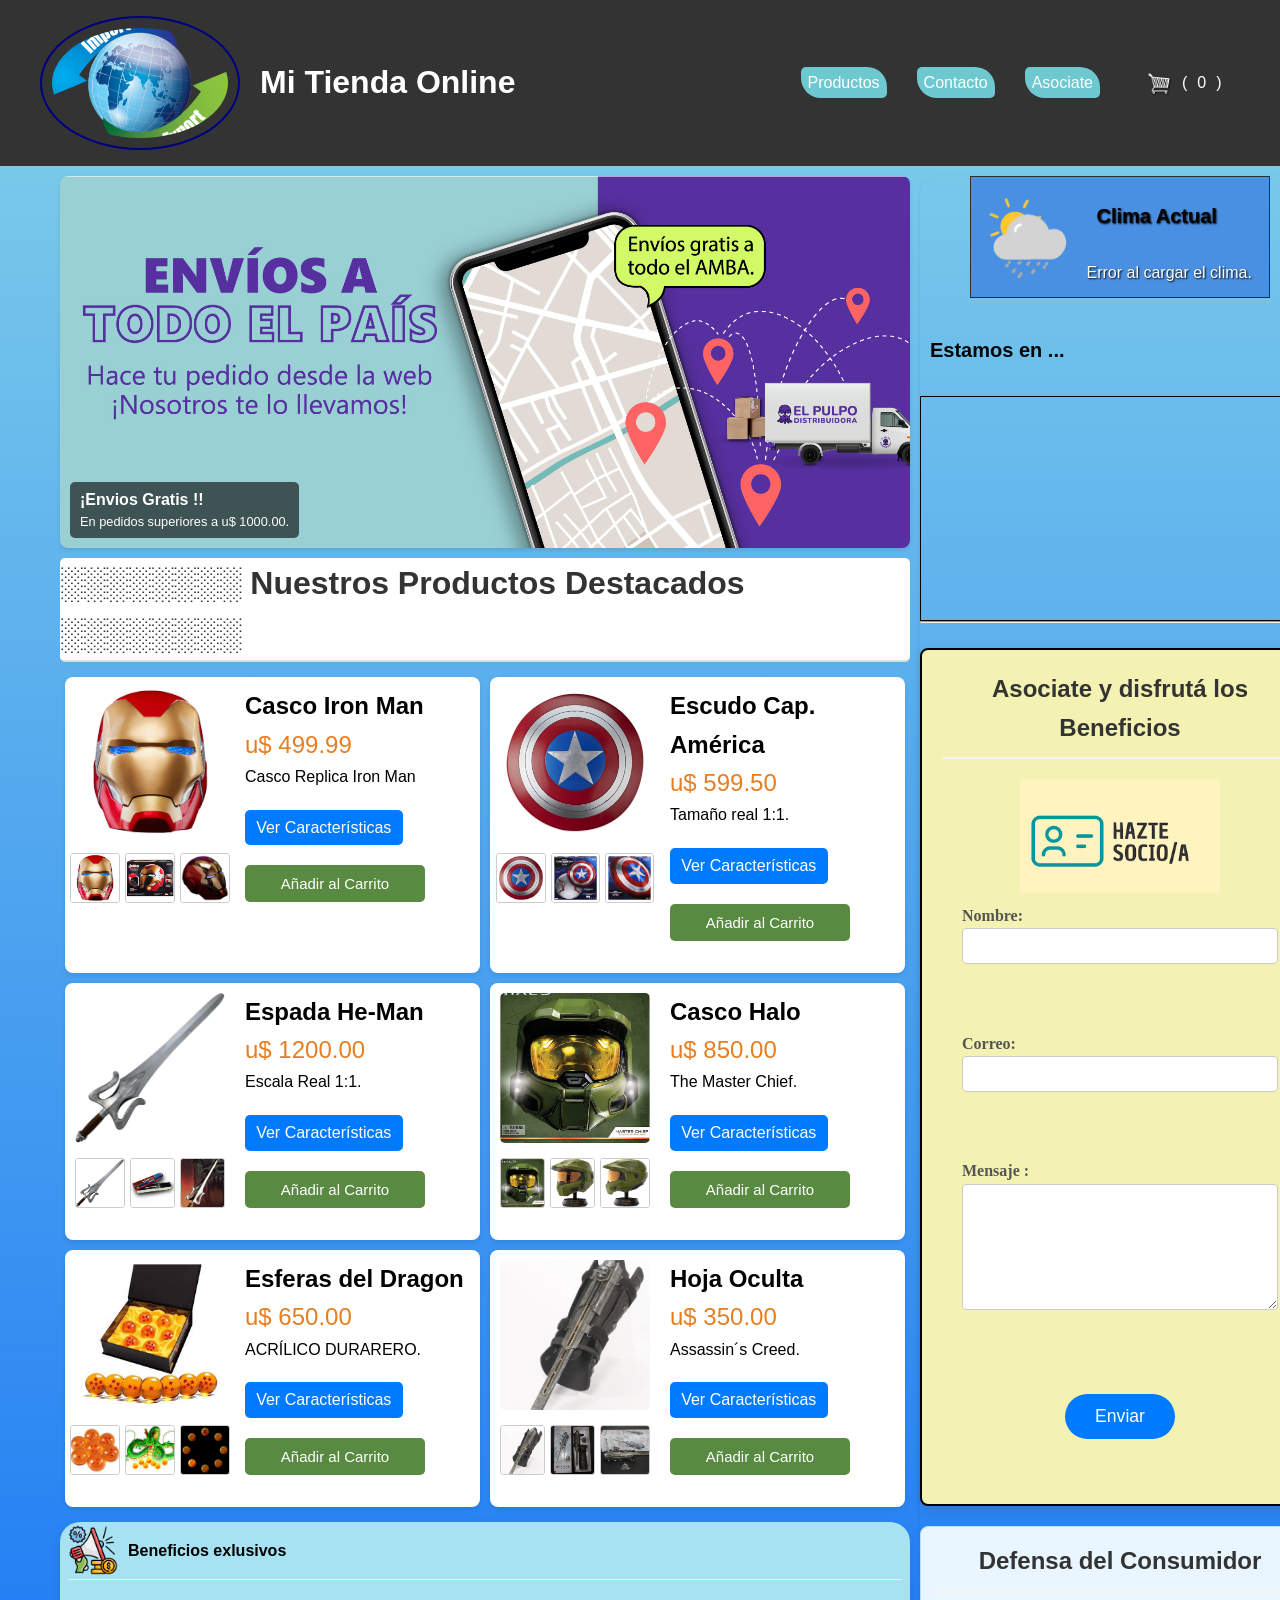
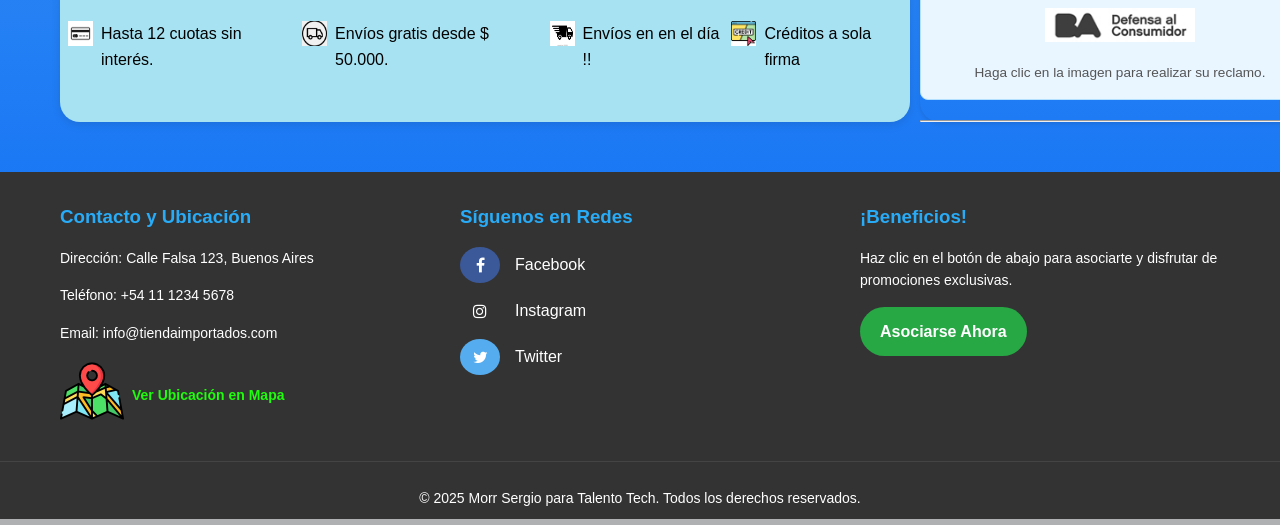
==== commit 688f98a2: "Update index.html" ====
--- a/index.html
+++ b/index.html
@@ -136,7 +136,7 @@
                         <p class="price">u$ 499.99</p>
                         <p>Casco Replica Iron Man </p>
                         <a href="pages/pages1/index1.html" target="top" class="btn-features" loading="lazy">Ver Características</a>
-                        <button onclick="addToCart({id: 1, name: 'Casco Iron man', price: 499.99, image: '../imag/casco1.jpg'})">Añadir al Carrito</button>
+                        <button onclick="addToCart({id: 1, name: 'Casco Iron man', price: 499.99, image: './imag/casco1.jpg'})">Añadir al Carrito</button>
                     </div>
                 </div>
 
@@ -316,3 +316,4 @@
 </body>
 
 </html>
+
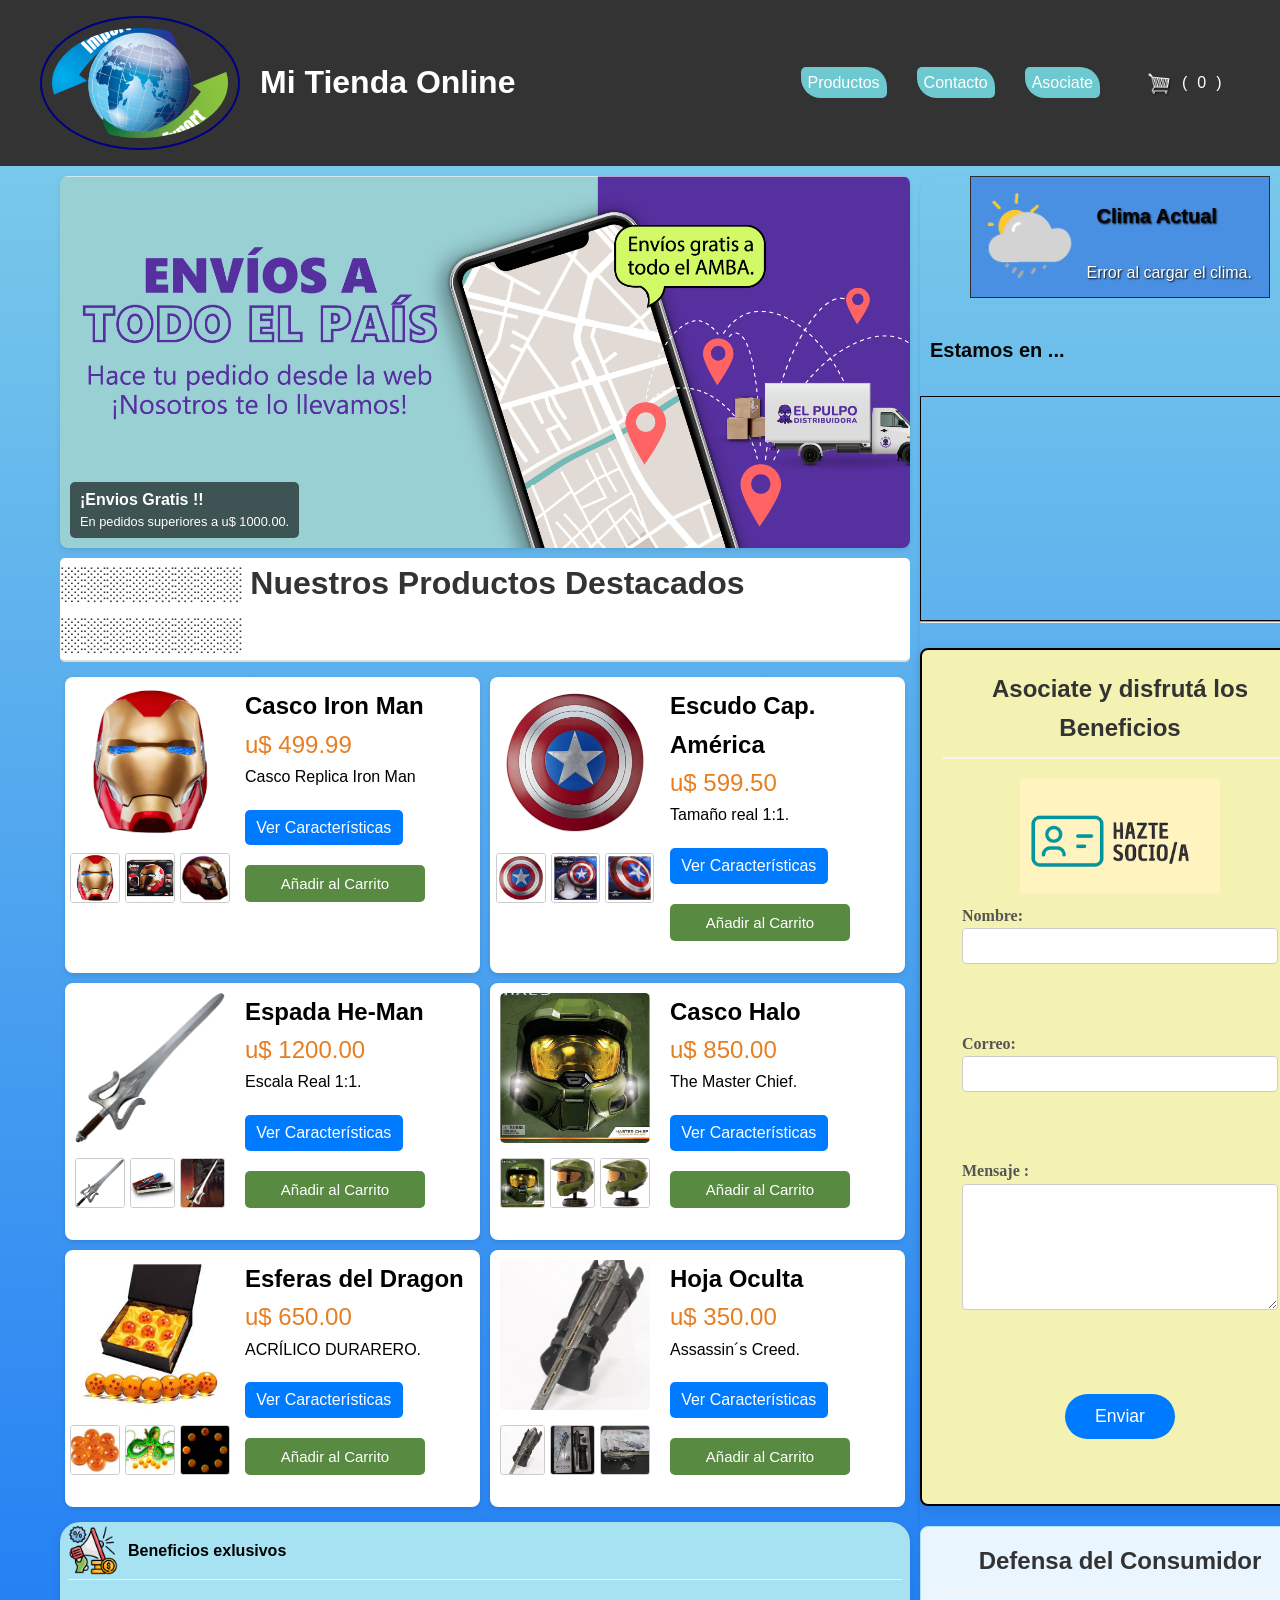
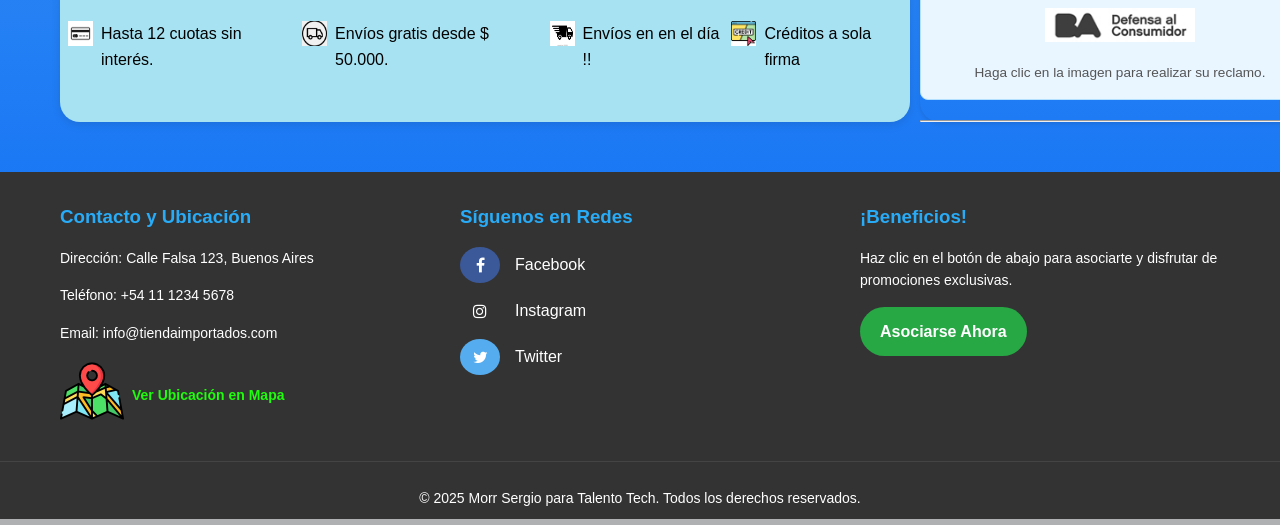
==== commit 7d8d5ad0: "Update index.html" ====
--- a/index.html
+++ b/index.html
@@ -229,7 +229,7 @@
                         <p class="price">u$ 350.00</p>
                         <p>Assassin´s Creed.</p>
                         <a href="./pages/pages6/index6.html" target="top" class="btn-features">Ver Características</a>
-                        <button onclick="addToCart({id: 6, name: 'Hoja Oculta', price: 850.00, image: './imag/....'})">Añadir al Carrito</button>
+                        <button onclick="addToCart({id: 6, name: 'Hoja Oculta', price: 850.00, image: './imag/daga1.jpg'})">Añadir al Carrito</button>
                     </div>
                 </div>
             </section>
@@ -317,3 +317,4 @@
 
 </html>
 
+
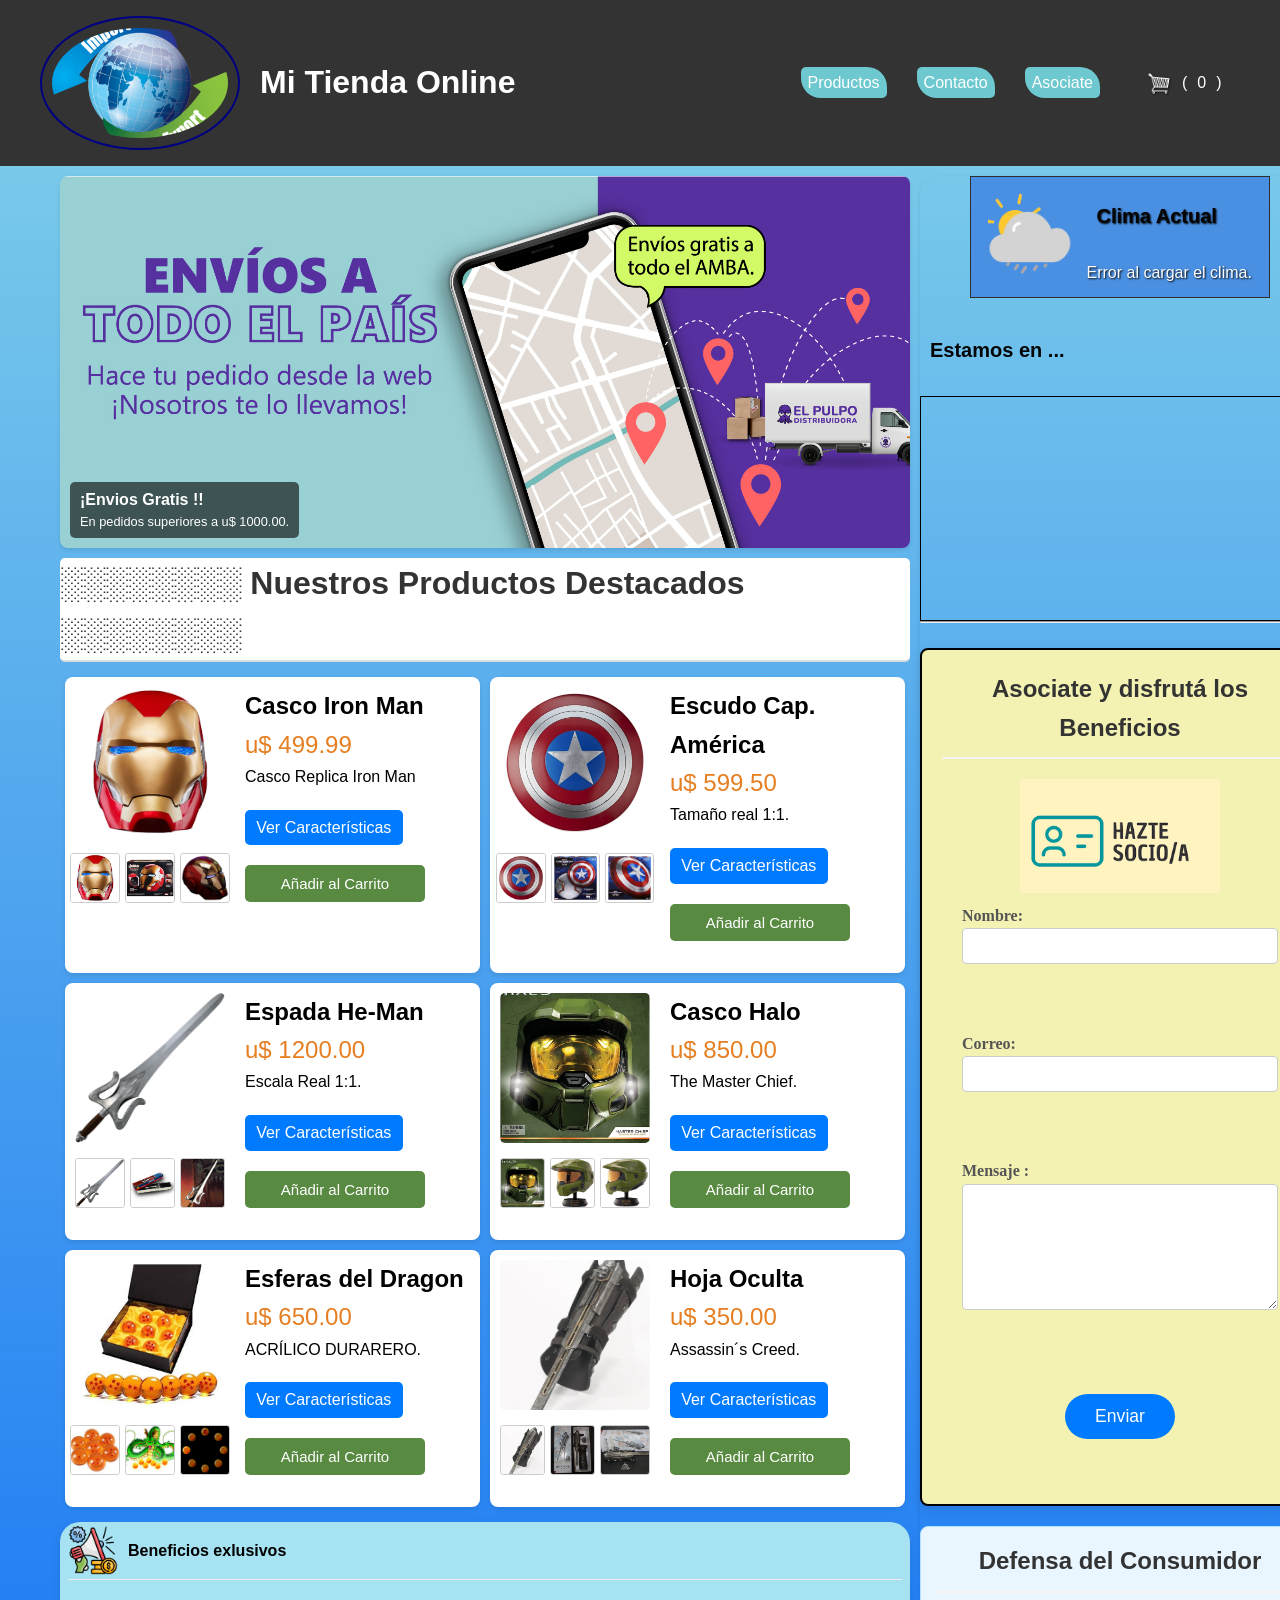
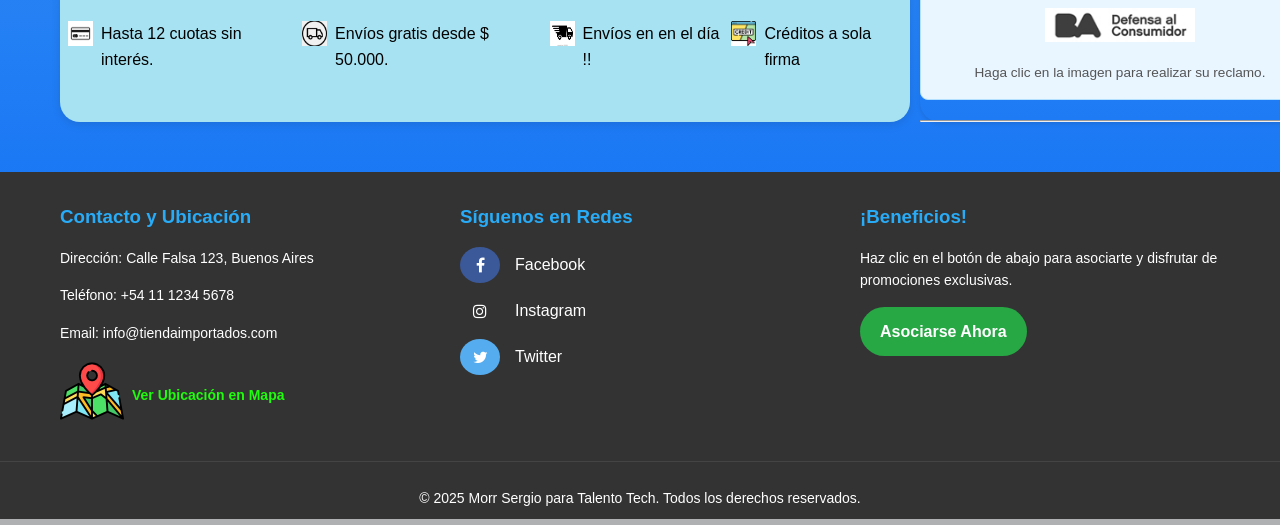
==== commit ffeadc55: "Update index.html" ====
--- a/index.html
+++ b/index.html
@@ -193,7 +193,7 @@
                         <p class="price">u$ 850.00</p>
                         <p>The Master Chief.</p>
                         <a href="./pages/pages4/index4.html" target="top" class="btn-features">Ver Características</a>
-                        <button onclick="addToCart({id: 4, name: 'Casco Halo', price: 850.00, image: './imag/casco1.jpg'})">Añadir al Carrito</button>
+                        <button onclick="addToCart({id: 4, name: 'Casco Halo', price: 850.00, image: './imag/halo1.webp'})">Añadir al Carrito</button>
                     </div>
                 </div>
                 <!-- PRODUCTO 5 -->
@@ -318,3 +318,4 @@
 </html>
 
 
+
